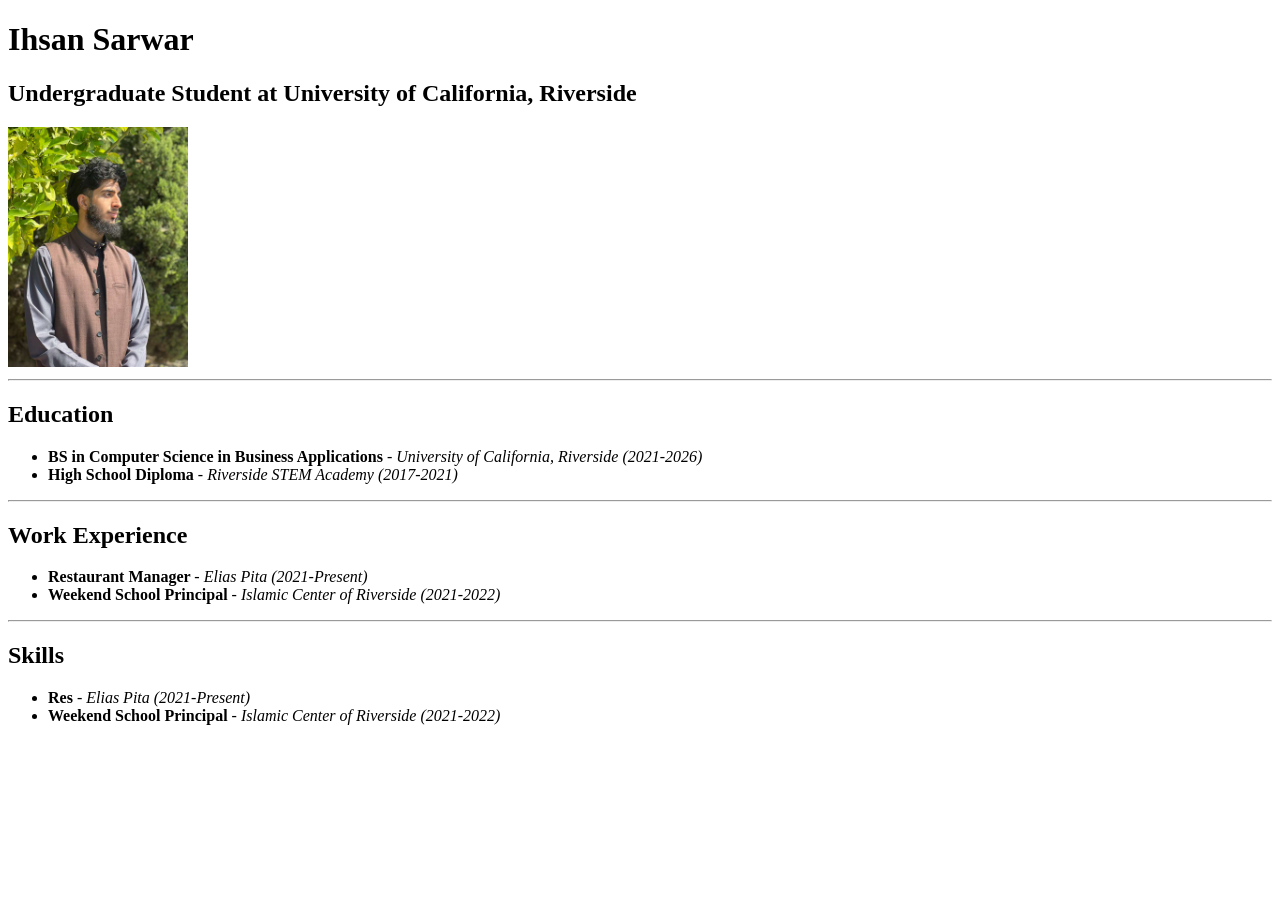
==== index.html @ 47214493 "step 1" ====
<!DOCTYPE html>
<html lang="en">
    <head>
        <meta charset="utf-8" />
        <title>Page title. Shown in tabs.</title>
    </head>
    <body>
        <header>
        <h1>Ihsan Sarwar</h1>
        <h2>Undergraduate Student at University of California, Riverside</h2>
       <img src = "profile.jpeg" alt="Profile Picture" width = "180"/> 
        </header>
        <hr> 
        <section>
       <h2>Education</h2>

        <ul>
            <li> <strong>BS in Computer Science in Business Applications </strong> <i>- University of California, Riverside (2021-2026)</i> </li>
            <li> <strong>High School Diploma </strong> <i>- Riverside STEM Academy (2017-2021)</i> </li>
        </ul>
        </section>
          <hr>
     <section>
        <h2>Work Experience</h2>
        <ul>
            <li> <strong>Restaurant Manager </strong> <i>- Elias Pita (2021-Present)</i> </li>
            <li> <strong>Weekend School Principal </strong> <i>- Islamic Center of Riverside (2021-2022)</i> </li>
        </ul>
    </section>
       <hr>
            <section>
        <h2>Skills</h2>
        <ul>
            <li> <strong>Res </strong> <i>- Elias Pita (2021-Present)</i> </li>
            <li> <strong>Weekend School Principal </strong> <i>- Islamic Center of Riverside (2021-2022)</i> </li>
        </ul>
    </section>
    </body>
</html>
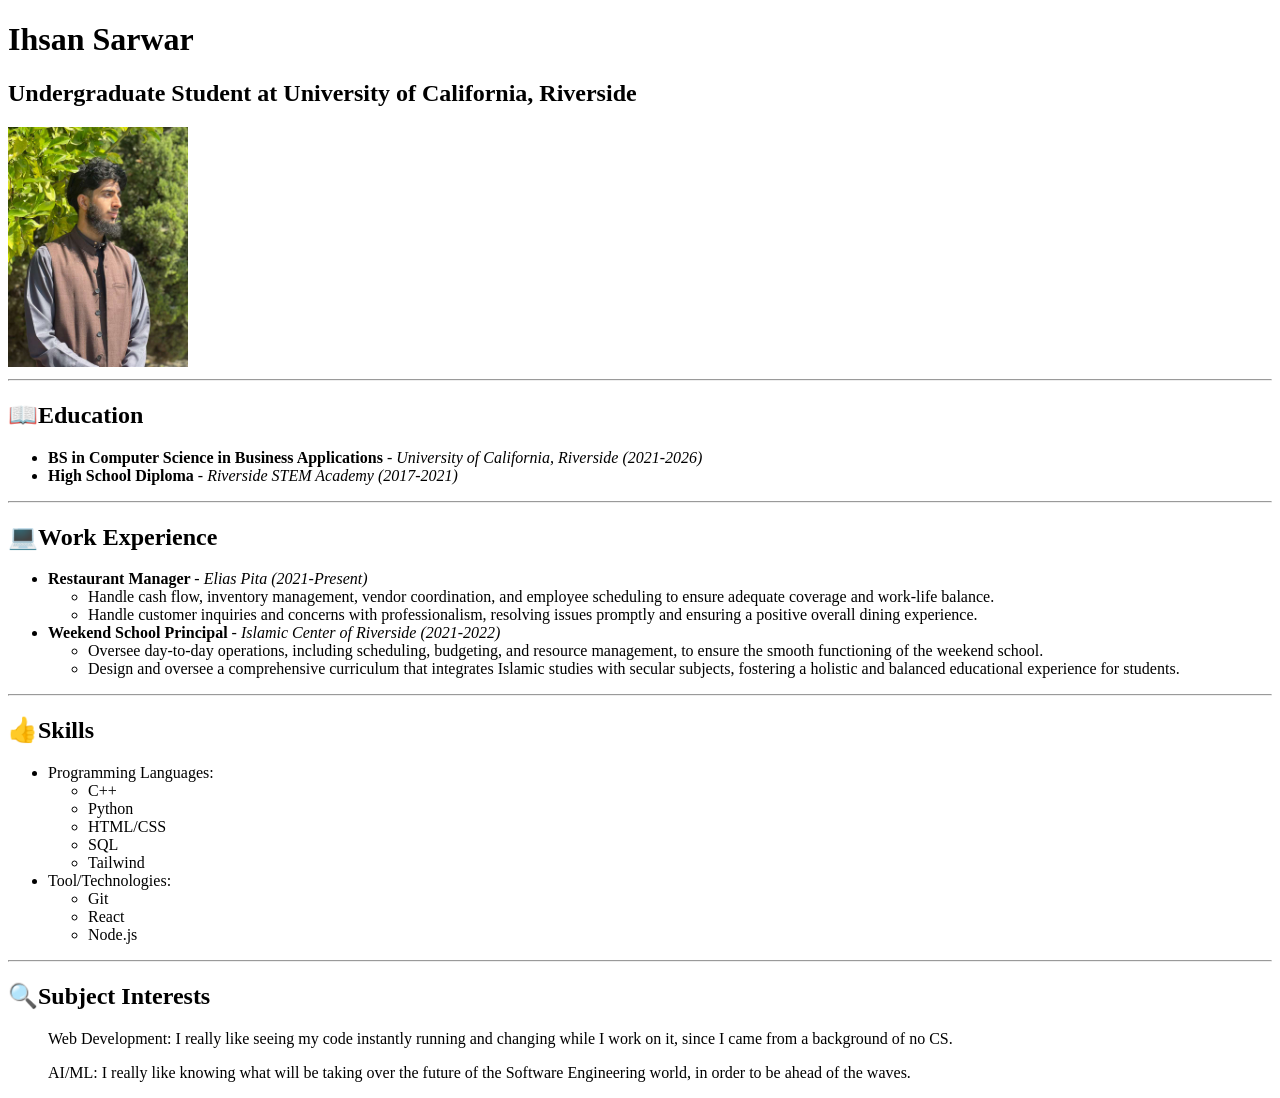
==== commit f9c066d2: "Established Part 1, need to add github and linkedin, and make hobbies" ====
--- a/index.html
+++ b/index.html
@@ -2,9 +2,11 @@
 <html lang="en">
     <head>
         <meta charset="utf-8" />
-        <title>Page title. Shown in tabs.</title>
+        <title>Resume - Ihsan Sarwar</title>
+        <link rel="stylesheet" href="style.css" />
     </head>
     <body>
+        <div class="container">
         <header>
         <h1>Ihsan Sarwar</h1>
         <h2>Undergraduate Student at University of California, Riverside</h2>
@@ -12,7 +14,7 @@
         </header>
         <hr> 
         <section>
-       <h2>Education</h2>
+       <h2>&#128214Education</h2>
 
         <ul>
             <li> <strong>BS in Computer Science in Business Applications </strong> <i>- University of California, Riverside (2021-2026)</i> </li>
@@ -21,20 +23,56 @@
         </section>
           <hr>
      <section>
-        <h2>Work Experience</h2>
+        <h2>&#128187Work Experience</h2>
         <ul>
-            <li> <strong>Restaurant Manager </strong> <i>- Elias Pita (2021-Present)</i> </li>
-            <li> <strong>Weekend School Principal </strong> <i>- Islamic Center of Riverside (2021-2022)</i> </li>
+            <li> <strong>Restaurant Manager </strong> <i>- Elias Pita (2021-Present)</i> 
+                <ul><li>Handle cash flow, inventory management, vendor coordination, and employee scheduling to ensure adequate coverage and
+work-life balance.</li>
+                    <li> Handle customer inquiries and concerns with professionalism, resolving issues promptly and ensuring a positive overall
+dining experience.</li>
+                </ul>
+                 </li>
+            <li> <strong>Weekend School Principal </strong> <i>- Islamic Center of Riverside (2021-2022)</i> 
+                    <ul><li>Oversee day-to-day operations, including scheduling, budgeting, and resource management, to ensure the smooth
+functioning of the weekend school.</li>
+                    <li>Design and oversee a comprehensive curriculum that integrates Islamic studies with secular subjects, fostering a holistic and
+balanced educational experience for students.</li>
+                </ul>
+                 </li>
         </ul>
     </section>
        <hr>
             <section>
-        <h2>Skills</h2>
+        <h2>&#128077Skills</h2>
         <ul>
-            <li> <strong>Res </strong> <i>- Elias Pita (2021-Present)</i> </li>
-            <li> <strong>Weekend School Principal </strong> <i>- Islamic Center of Riverside (2021-2022)</i> </li>
+            <li>Programming Languages:
+            <ul>
+                <li>C++</li>
+                <li>Python</li>
+                <li>HTML/CSS</li>
+                <li>SQL</li>
+                <li>Tailwind</li>
+            </ul>
+             </li>
+            <li> Tool/Technologies: 
+                       <ul>
+                <li>Git</li>
+                <li>React</li>
+                <li>Node.js</li>
+            </ul>
+             </li>
         </ul>
     </section>
+    
+       <hr>
+            <section>
+        <h2>&#128269Subject Interests</h2>
+        <ul>
+            <p> Web Development: I really like seeing my code instantly running and changing while I work on it, since I came from a background of no CS. </p>
+            <p> AI/ML: I really like knowing what will be taking over the future of the Software Engineering world, in order to be ahead of the waves. </p>
+        </ul>
+    </section>
+    </div>
     </body>
 </html>
     
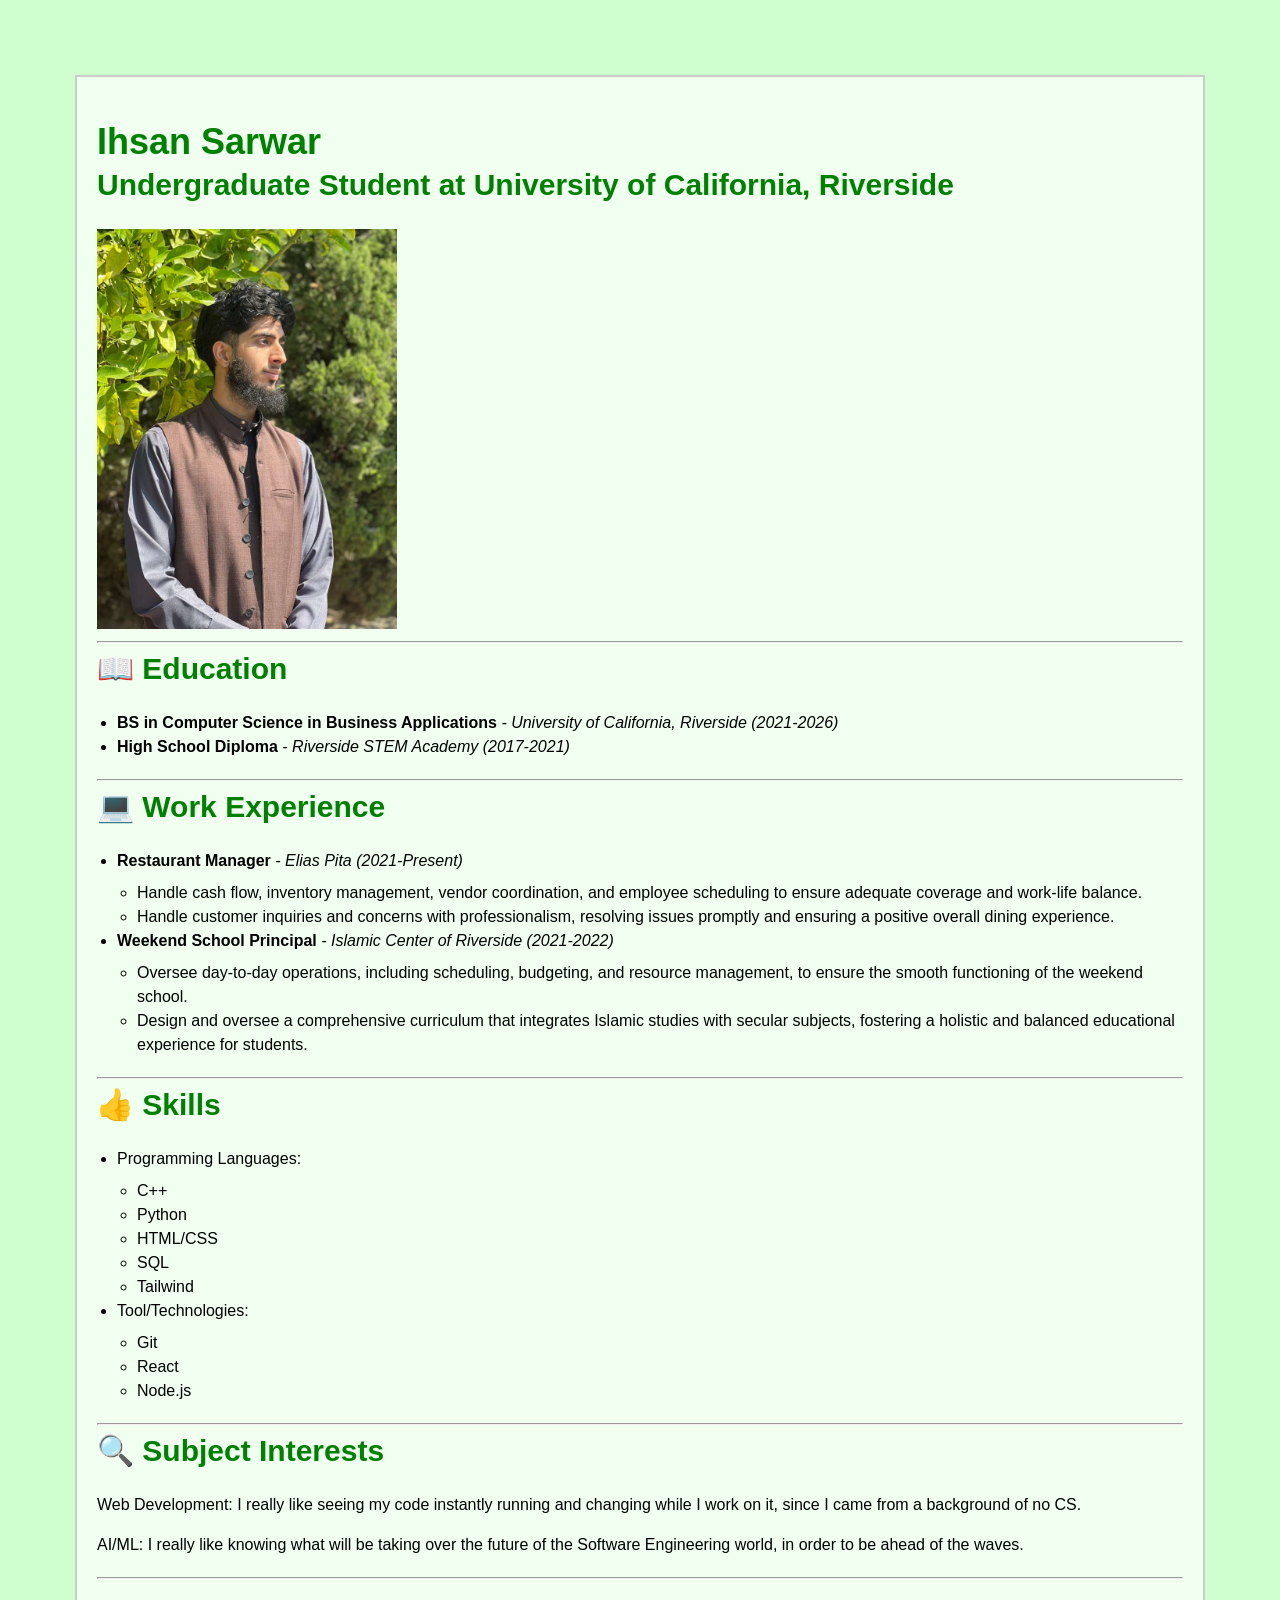
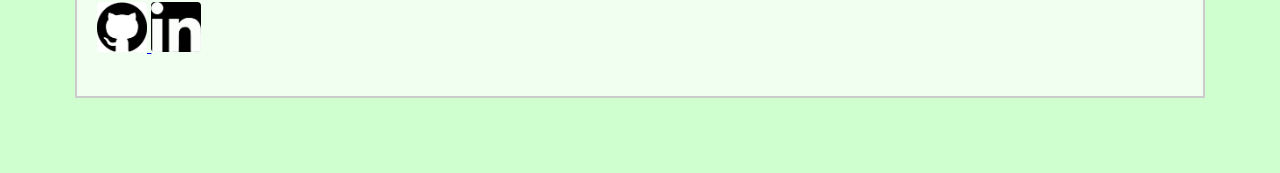
==== commit fcf8bfcb: "Part 1: Done" ====
--- a/index.html
+++ b/index.html
@@ -7,14 +7,14 @@
     </head>
     <body>
         <div class="container">
-        <header>
+        <header class="top-heading">
         <h1>Ihsan Sarwar</h1>
         <h2>Undergraduate Student at University of California, Riverside</h2>
-       <img src = "profile.jpeg" alt="Profile Picture" width = "180"/> 
+       <img src = "profile.jpeg" alt="Profile Picture" class="profile"/> 
         </header>
         <hr> 
         <section>
-       <h2>&#128214Education</h2>
+       <h2>&#128214; Education</h2>
 
         <ul>
             <li> <strong>BS in Computer Science in Business Applications </strong> <i>- University of California, Riverside (2021-2026)</i> </li>
@@ -23,7 +23,7 @@
         </section>
           <hr>
      <section>
-        <h2>&#128187Work Experience</h2>
+        <h2>&#128187; Work Experience</h2>
         <ul>
             <li> <strong>Restaurant Manager </strong> <i>- Elias Pita (2021-Present)</i> 
                 <ul><li>Handle cash flow, inventory management, vendor coordination, and employee scheduling to ensure adequate coverage and
@@ -43,7 +43,7 @@
     </section>
        <hr>
             <section>
-        <h2>&#128077Skills</h2>
+        <h2>&#128077; Skills</h2>
         <ul>
             <li>Programming Languages:
             <ul>
@@ -66,12 +66,21 @@
     
        <hr>
             <section>
-        <h2>&#128269Subject Interests</h2>
-        <ul>
+        <h2>&#128269; Subject Interests</h2>
             <p> Web Development: I really like seeing my code instantly running and changing while I work on it, since I came from a background of no CS. </p>
             <p> AI/ML: I really like knowing what will be taking over the future of the Software Engineering world, in order to be ahead of the waves. </p>
-        </ul>
     </section>
+
+    <hr>
+   <section>
+  <a href="https://github.com/IhsanSarwar">
+    <img src="github.png" class="small-image" alt="GitHub">
+  </a>
+
+  <a href="https://linkedin.com/in/ihsan-sarwar/">
+    <img src="linkedin.png" class="small-image" alt="LinkedIn">
+  </a>
+</section>
     </div>
     </body>
 </html>
--- a/style.css
+++ b/style.css
@@ -0,0 +1,60 @@
+body {
+  font-family: Arial, sans-serif;
+  background-color: #c2ffc1c5;
+  margin: 0;
+  padding: 75px;
+}
+
+.container {
+  background-color: rgba(255, 255, 255, 0.686);
+  max-width: 2000px;
+  margin: 0 auto;
+  padding: 20px;
+  border: 2px solid #ccc;
+}
+
+.top-heading {
+    color: rgb(13, 133, 2);
+}
+
+h1 {
+  color: green;
+  font-size: 36px;
+  margin-bottom: 5px;
+}
+
+h2 {
+  color: green;
+  font-size: 30px;
+  margin-top: 0;
+}
+
+ul { 
+  line-height: 1.5;
+  padding-left: 20px; 
+}
+
+ul ul {
+  line-height: 1.5;
+  margin-top: 8px;
+}
+p {
+    line-height: 1.5;
+    margin-bottom: 10px;
+}
+
+.profile {
+    max-width: 300px;
+    margin-top: 2px;
+}
+
+.small-image {
+  max-width: 50px;
+  margin-top: 15px;
+  border-radius: 4px;
+}
+
+section {
+  margin-bottom: 20px;
+}
+
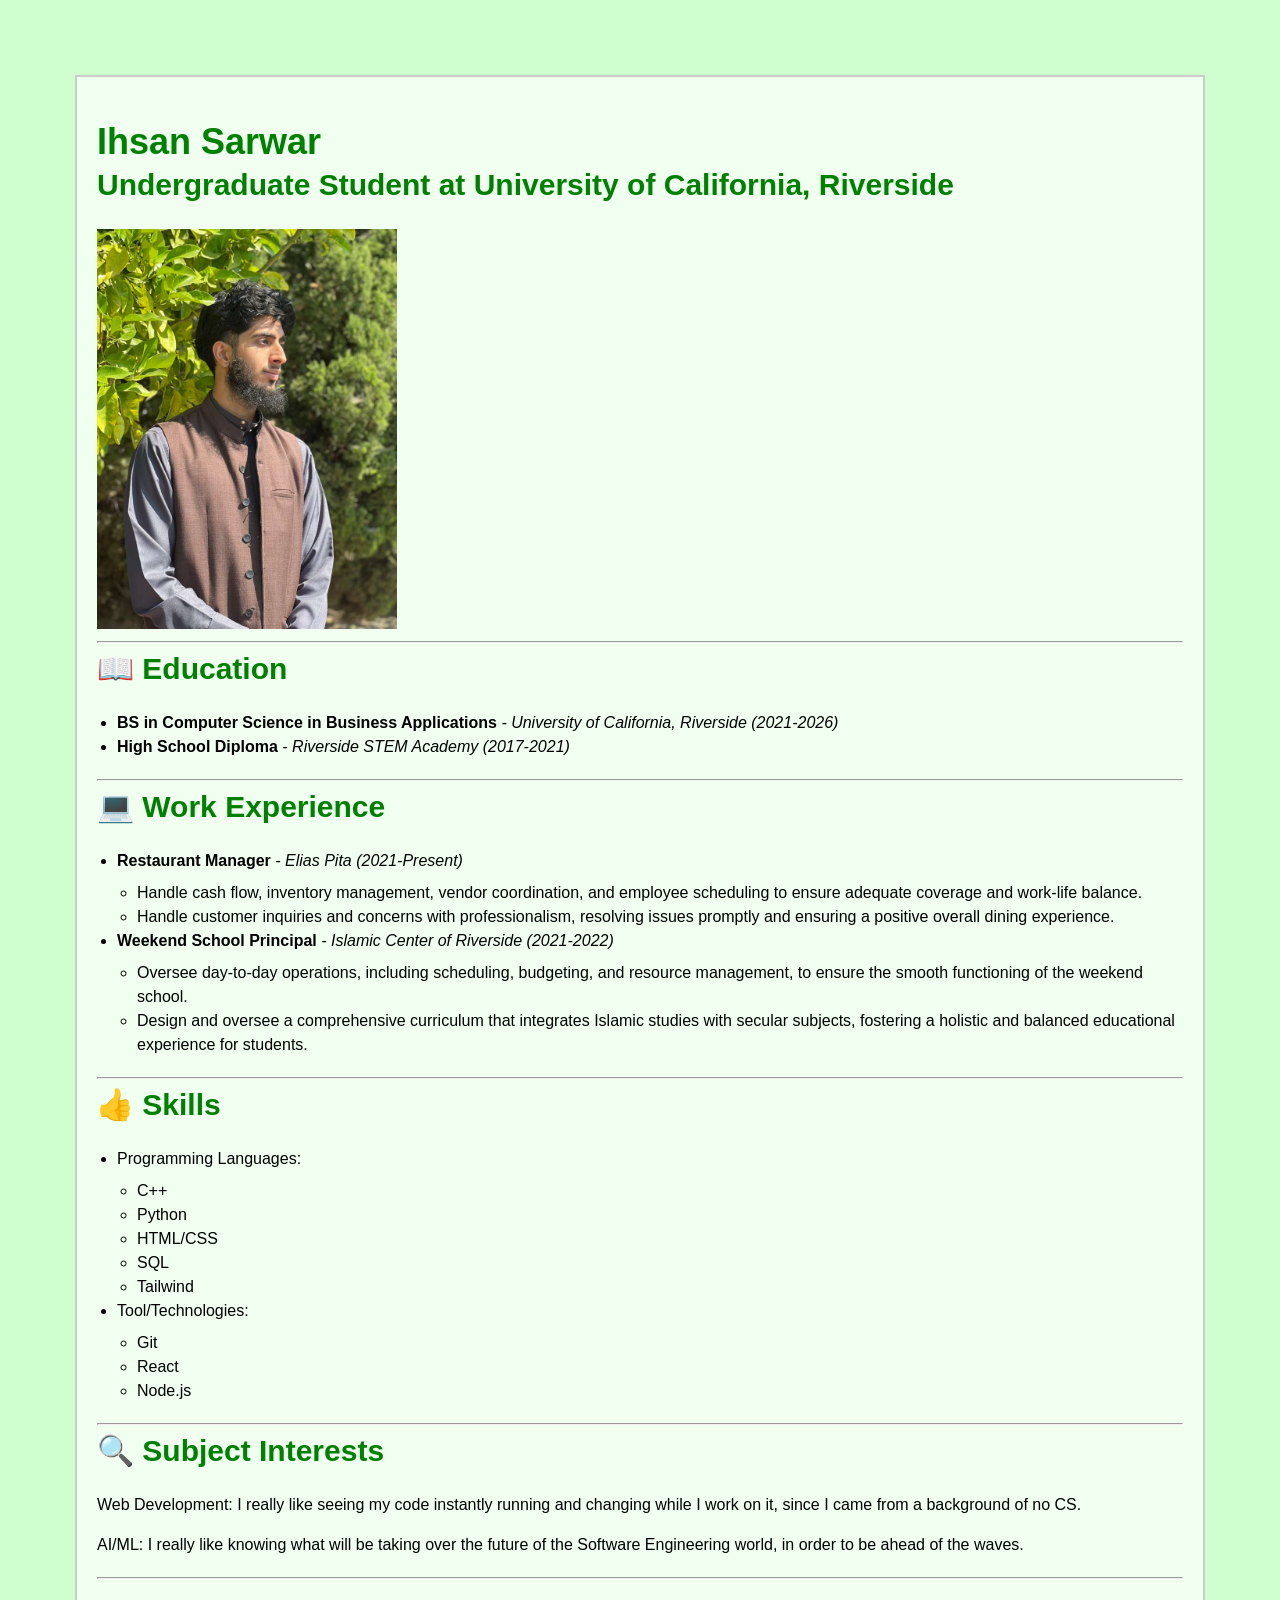
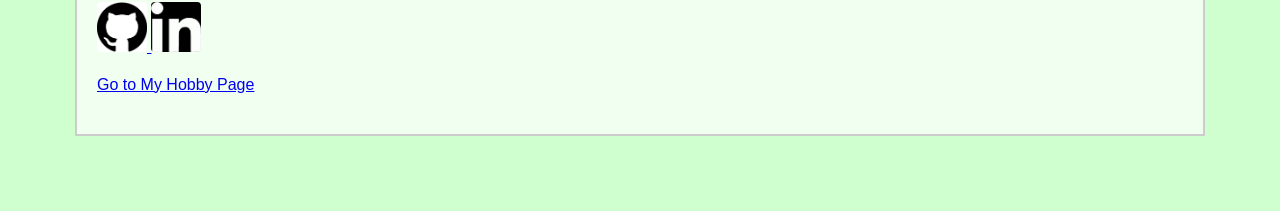
==== commit 402abc07: "developing part 2:Hobbies" ====
--- a/index.html
+++ b/index.html
@@ -81,6 +81,9 @@
     <img src="linkedin.png" class="small-image" alt="LinkedIn">
   </a>
 </section>
+<section>
+  <a href="hobby.html">Go to My Hobby Page</a>
+</section>
     </div>
     </body>
 </html>
